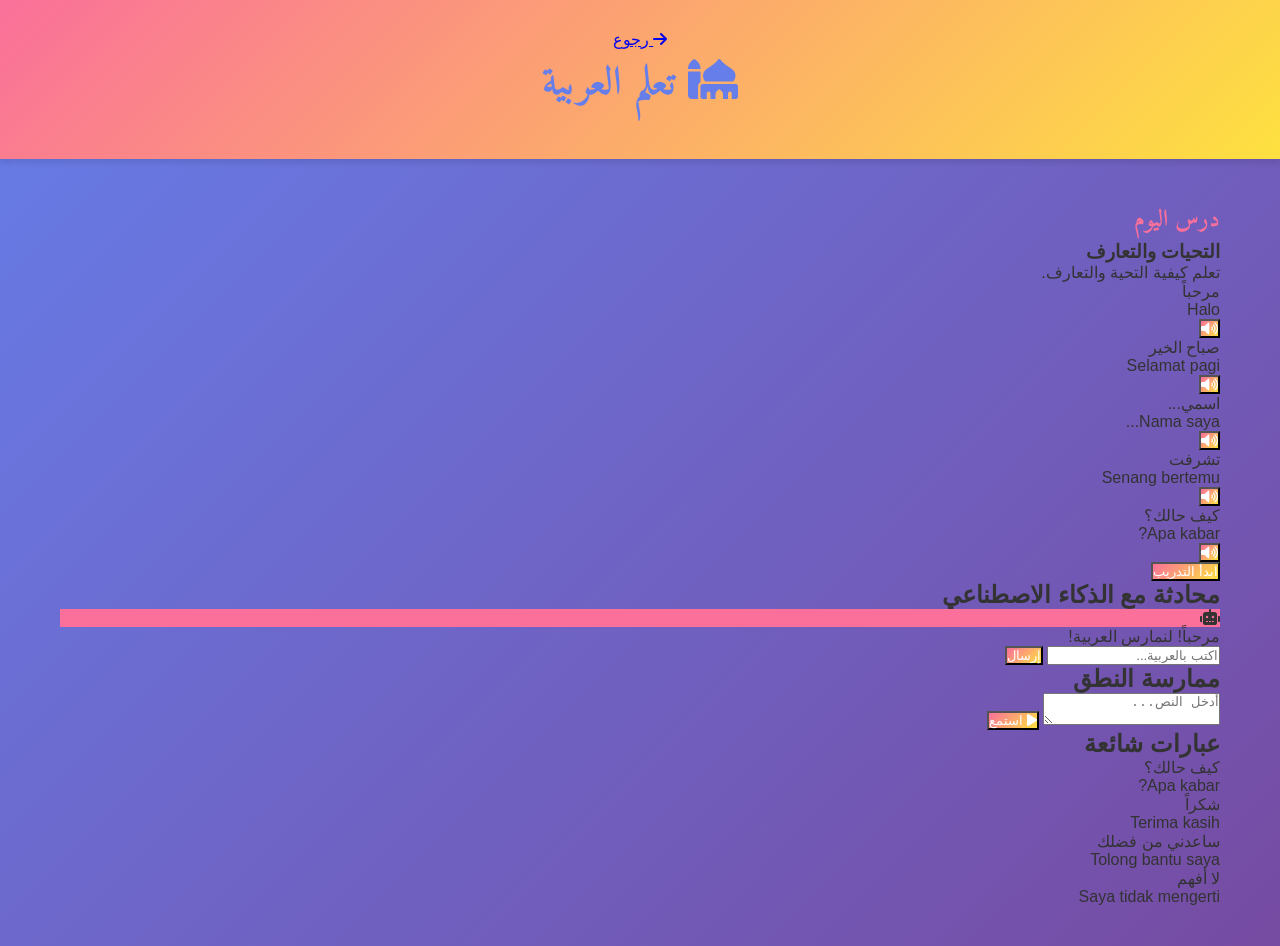
==== pages/arabic.html @ 6733250a "Create arabic.html" ====
<!DOCTYPE html>
<html lang="ar" dir="rtl">
<head>
    <meta charset="UTF-8">
    <meta name="viewport" content="width=device-width, initial-scale=1.0">
    <title>تعلم العربية</title>
    <link rel="stylesheet" href="../css/style.css">
    <link rel="stylesheet" href="../css/arabic.css">
    <link rel="stylesheet" href="https://cdnjs.cloudflare.com/ajax/libs/font-awesome/6.0.0/css/all.min.css">
    <link href="https://fonts.googleapis.com/css2?family=Amiri:wght@400;700&display=swap" rel="stylesheet">
</head>
<body>
    <header class="header arabic-header">
        <div class="container">
            <a href="../index.html" class="back-btn"><i class="fas fa-arrow-right"></i> رجوع</a>
            <h1><i class="fas fa-mosque"></i> تعلم العربية</h1>
        </div>
    </header>

    <main class="main-content">
        <div class="container">
            <section class="lesson-section">
                <h2>درس اليوم</h2>
                <div class="lesson-card">
                    <h3 id="lesson-title-ar">جاري التحميل...</h3>
                    <p id="lesson-text-ar">جاري التحضير...</p>
                    <div class="vocabulary-list" id="vocabulary-list-ar"></div>
                </div>
                <button class="btn btn-primary" onclick="startLessonArabic()">ابدأ التدريب</button>
            </section>

            <section class="conversation-section">
                <h2>محادثة مع الذكاء الاصطناعي</h2>
                <div class="chat-container">
                    <div class="chat-messages" id="chat-messages-ar">
                        <div class="message ai-message">
                            <div class="message-avatar"><i class="fas fa-robot"></i></div>
                            <div class="message-content"><p>مرحباً! لنمارس العربية!</p></div>
                        </div>
                    </div>
                    <div class="chat-input-area">
                        <input type="text" id="user-input-ar" placeholder="اكتب بالعربية..." />
                        <button class="btn btn-primary" onclick="sendMessageArabic()">إرسال</button>
                    </div>
                </div>
            </section>

            <section class="tts-section">
                <h2>ممارسة النطق</h2>
                <textarea id="practice-text-ar" placeholder="أدخل النص..."></textarea>
                <button class="btn btn-primary" onclick="speakTextArabic(document.getElementById('practice-text-ar').value)">
                    <i class="fas fa-play"></i> استمع
                </button>
            </section>

            <section class="phrases-section">
                <h2>عبارات شائعة</h2>
                <div class="phrases-grid" id="phrases-grid-ar"></div>
            </section>
        </div>
    </main>

    <script src="../js/app.js"></script>
    <script src="../js/arabic.js"></script>
</body>
</html>
---- css/style.css ----
* {
    margin: 0;
    padding: 0;
    box-sizing: border-box;
}

body {
    font-family: 'Segoe UI', Tahoma, sans-serif;
    background: linear-gradient(135deg, #667eea 0%, #764ba2 100%);
    min-height: 100vh;
    color: #333;
}

.container {
    max-width: 1200px;
    margin: 0 auto;
    padding: 0 20px;
}

.header {
    background: rgba(255, 255, 255, 0.95);
    padding: 30px 0;
    text-align: center;
    box-shadow: 0 4px 6px rgba(0, 0, 0, 0.1);
}

.header h1 {
    color: #667eea;
    font-size: 2.5em;
    margin-bottom: 10px;
}

.subtitle {
    color: #666;
    font-size: 1.2em;
}

.main-content {
    padding: 40px 0;
}

.welcome-section {
    background: white;
    border-radius: 20px;
    padding: 40px;
    margin-bottom: 30px;
    box-shadow: 0 10px 30px rgba(0, 0, 0, 0.2);
    text-align: center;
}

.welcome-section h2 {
    color: #667eea;
    margin-bottom: 15px;
    font-size: 2em;
}

.language-cards {
    display: grid;
    grid-template-columns: repeat(auto-fit, minmax(250px, 1fr));
    gap: 20px;
    margin-top: 30px;
}

.language-card {
    background: linear-gradient(135deg, #4facfe 0%, #00f2fe 100%);
    color: white;
    padding: 40px 30px;
    border-radius: 15px;
    text-decoration: none;
    transition: transform 0.3s;
    box-shadow: 0 5px 15px rgba(0, 0, 0, 0.2);
}

.language-card:hover {
    transform: translateY(-10px);
}

.language-card.arabic {
    background: linear-gradient(135deg, #fa709a 0%, #fee140 100%);
}

.language-card i {
    font-size: 3em;
    margin-bottom: 15px;
    display: block;
}

.progress-section {
    background: white;
    border-radius: 20px;
    padding: 30px;
    box-shadow: 0 10px 30px rgba(0, 0, 0, 0.2);
}

.progress-section h3 {
    color: #667eea;
    margin-bottom: 20px;
}

.progress-stats {
    display: grid;
    grid-template-columns: repeat(auto-fit, minmax(150px, 1fr));
    gap: 20px;
}

.stat-card {
    background: linear-gradient(135deg, #667eea 0%, #764ba2 100%);
    color: white;
    padding: 25px;
    border-radius: 15px;
    text-align: center;
}

.stat-number {
    font-size: 2.5em;
    font-weight: bold;
    display: block;
}

.footer {
    background: rgba(255, 255, 255, 0.95);
    padding: 20px 0;
    text-align: center;
    margin-top: 40px;
}
---- css/arabic.css ----
.arabic-header {
    background: linear-gradient(135deg, #fa709a 0%, #fee140 100%);
}

body[dir="rtl"] .back-btn {
    right: 20px;
    left: auto;
}

.arabic-header h1 {
    font-family: 'Amiri', serif;
}

.lesson-section h2 {
    color: #fa709a;
    font-family: 'Amiri', serif;
}

.btn-primary {
    background: linear-gradient(135deg, #fa709a 0%, #fee140 100%);
    color: white;
}

.message-avatar {
    background: #fa709a;
}
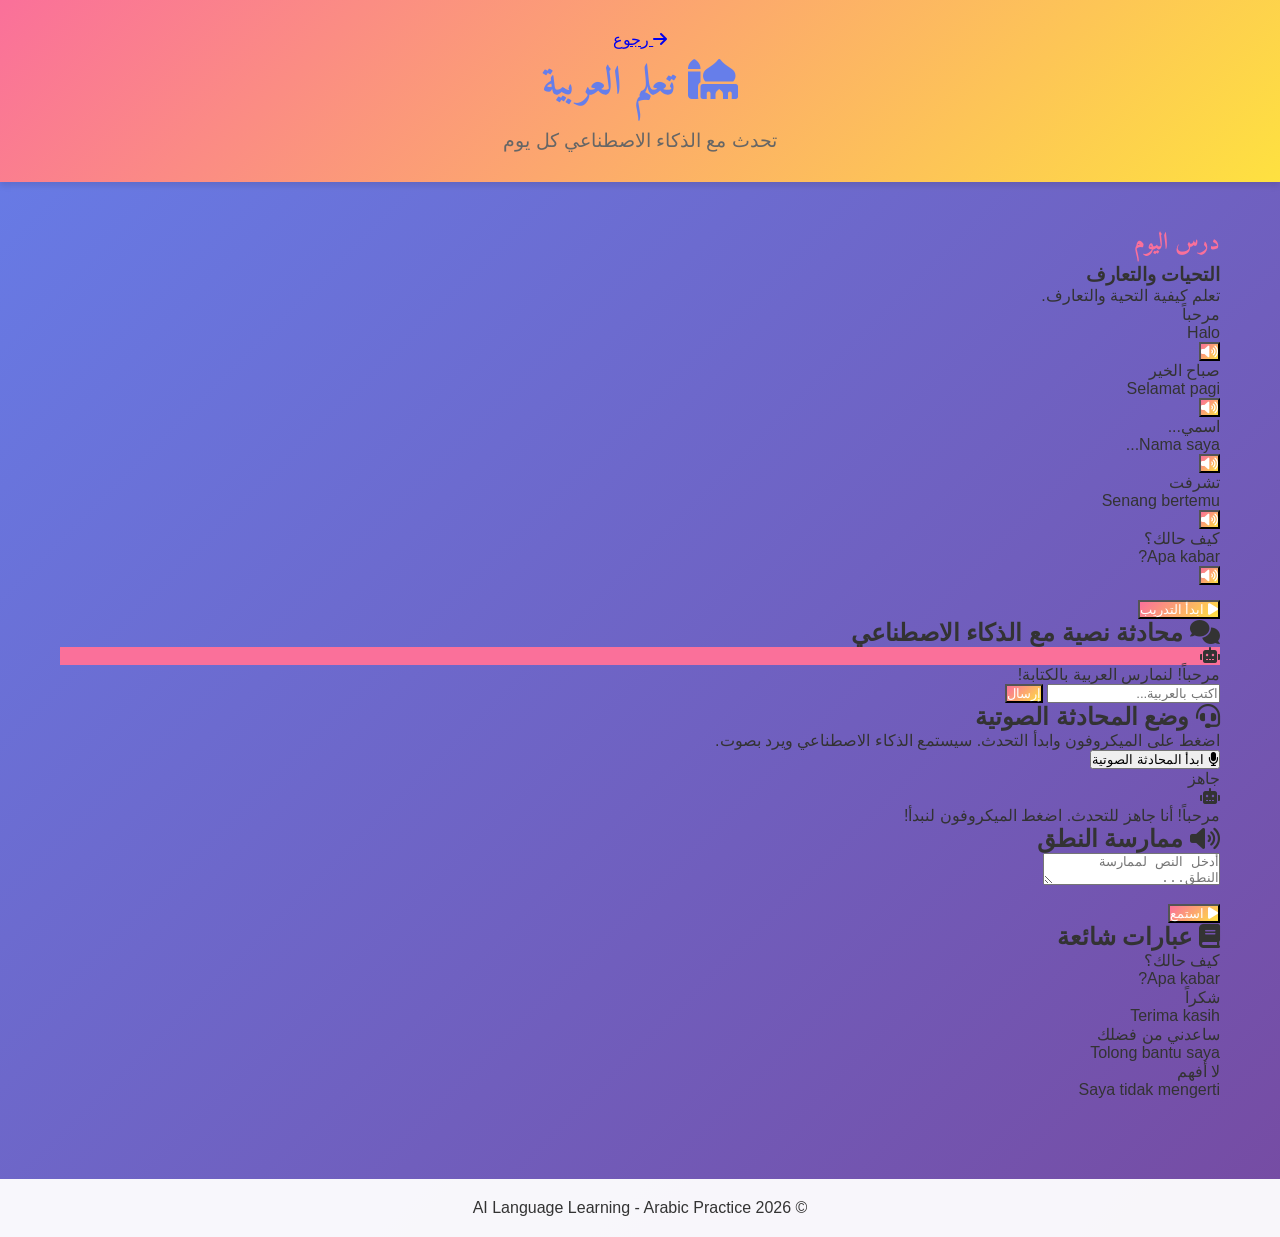
==== commit ec36758c: "Update arabic.html" ====
--- a/pages/arabic.html
+++ b/pages/arabic.html
@@ -3,7 +3,7 @@
 <head>
     <meta charset="UTF-8">
     <meta name="viewport" content="width=device-width, initial-scale=1.0">
-    <title>تعلم العربية</title>
+    <title>تعلم العربية - AI Language Learning</title>
     <link rel="stylesheet" href="../css/style.css">
     <link rel="stylesheet" href="../css/arabic.css">
     <link rel="stylesheet" href="https://cdnjs.cloudflare.com/ajax/libs/font-awesome/6.0.0/css/all.min.css">
@@ -14,11 +14,13 @@
         <div class="container">
             <a href="../index.html" class="back-btn"><i class="fas fa-arrow-right"></i> رجوع</a>
             <h1><i class="fas fa-mosque"></i> تعلم العربية</h1>
+            <p class="subtitle">تحدث مع الذكاء الاصطناعي كل يوم</p>
         </div>
     </header>
 
     <main class="main-content">
         <div class="container">
+            <!-- 1. درس اليوم (Daily Lesson) -->
             <section class="lesson-section">
                 <h2>درس اليوم</h2>
                 <div class="lesson-card">
@@ -26,16 +28,19 @@
                     <p id="lesson-text-ar">جاري التحضير...</p>
                     <div class="vocabulary-list" id="vocabulary-list-ar"></div>
                 </div>
-                <button class="btn btn-primary" onclick="startLessonArabic()">ابدأ التدريب</button>
+                <button class="btn btn-primary" onclick="startLessonArabic()" style="margin-top: 15px;">
+                    <i class="fas fa-play"></i> ابدأ التدريب
+                </button>
             </section>
 
+            <!-- 2. محادثة نصية (Text Conversation) -->
             <section class="conversation-section">
-                <h2>محادثة مع الذكاء الاصطناعي</h2>
+                <h2><i class="fas fa-comments"></i> محادثة نصية مع الذكاء الاصطناعي</h2>
                 <div class="chat-container">
                     <div class="chat-messages" id="chat-messages-ar">
                         <div class="message ai-message">
                             <div class="message-avatar"><i class="fas fa-robot"></i></div>
-                            <div class="message-content"><p>مرحباً! لنمارس العربية!</p></div>
+                            <div class="message-content"><p>مرحباً! لنمارس العربية بالكتابة!</p></div>
                         </div>
                     </div>
                     <div class="chat-input-area">
@@ -45,21 +50,68 @@
                 </div>
             </section>
 
-            <section class="tts-section">
-                <h2>ممارسة النطق</h2>
-                <textarea id="practice-text-ar" placeholder="أدخل النص..."></textarea>
-                <button class="btn btn-primary" onclick="speakTextArabic(document.getElementById('practice-text-ar').value)">
-                    <i class="fas fa-play"></i> استمع
-                </button>
+            <!-- 3. وضع المحادثة الصوتية (Voice Conversation Section - BARU) -->
+            <section class="voice-conversation-section">
+                <h2><i class="fas fa-headset"></i> وضع المحادثة الصوتية</h2>
+                <p class="voice-desc">اضغط على الميكروفون وابدأ التحدث. سيستمع الذكاء الاصطناعي ويرد بصوت.</p>
+                
+                <div class="voice-controls">
+                    <button class="btn btn-voice-start" id="btn-start-voice-ar" onclick="startVoiceConversationArabic()">
+                        <i class="fas fa-microphone"></i> ابدأ المحادثة الصوتية
+                    </button>
+                    <button class="btn btn-voice-stop" id="btn-stop-voice-ar" onclick="stopVoiceConversationArabic()" style="display:none;">
+                        <i class="fas fa-stop"></i> إيقاف
+                    </button>
+                </div>
+
+                <div class="voice-status" id="voice-status-ar">
+                    <div class="status-indicator" id="status-indicator-ar">
+                        <span class="status-dot"></span>
+                        <span class="status-text">جاهز</span>
+                    </div>
+                </div>
+
+                <div class="voice-visualizer" id="voice-visualizer-ar">
+                    <div class="wave"></div>
+                    <div class="wave"></div>
+                    <div class="wave"></div>
+                    <div class="wave"></div>
+                    <div class="wave"></div>
+                </div>
+
+                <div class="conversation-log" id="conversation-log-ar">
+                    <div class="log-entry ai-entry">
+                        <i class="fas fa-robot"></i>
+                        <p>مرحباً! أنا جاهز للتحدث. اضغط الميكروفون لنبدأ!</p>
+                    </div>
+                </div>
             </section>
 
+            <!-- 4. ممارسة النطق (Pronunciation Practice) -->
+            <section class="tts-section">
+                <h2><i class="fas fa-volume-up"></i> ممارسة النطق</h2>
+                <textarea id="practice-text-ar" placeholder="أدخل النص لممارسة النطق..."></textarea>
+                <div style="margin-top: 15px;">
+                    <button class="btn btn-primary" onclick="speakTextArabic(document.getElementById('practice-text-ar').value)">
+                        <i class="fas fa-play"></i> استمع
+                    </button>
+                </div>
+            </section>
+
+            <!-- 5. عبارات شائعة (Common Phrases) -->
             <section class="phrases-section">
-                <h2>عبارات شائعة</h2>
+                <h2><i class="fas fa-book"></i> عبارات شائعة</h2>
                 <div class="phrases-grid" id="phrases-grid-ar"></div>
             </section>
         </div>
     </main>
 
+    <footer class="footer">
+        <div class="container">
+            <p>&copy; 2026 AI Language Learning - Arabic Practice</p>
+        </div>
+    </footer>
+
     <script src="../js/app.js"></script>
     <script src="../js/arabic.js"></script>
 </body>
